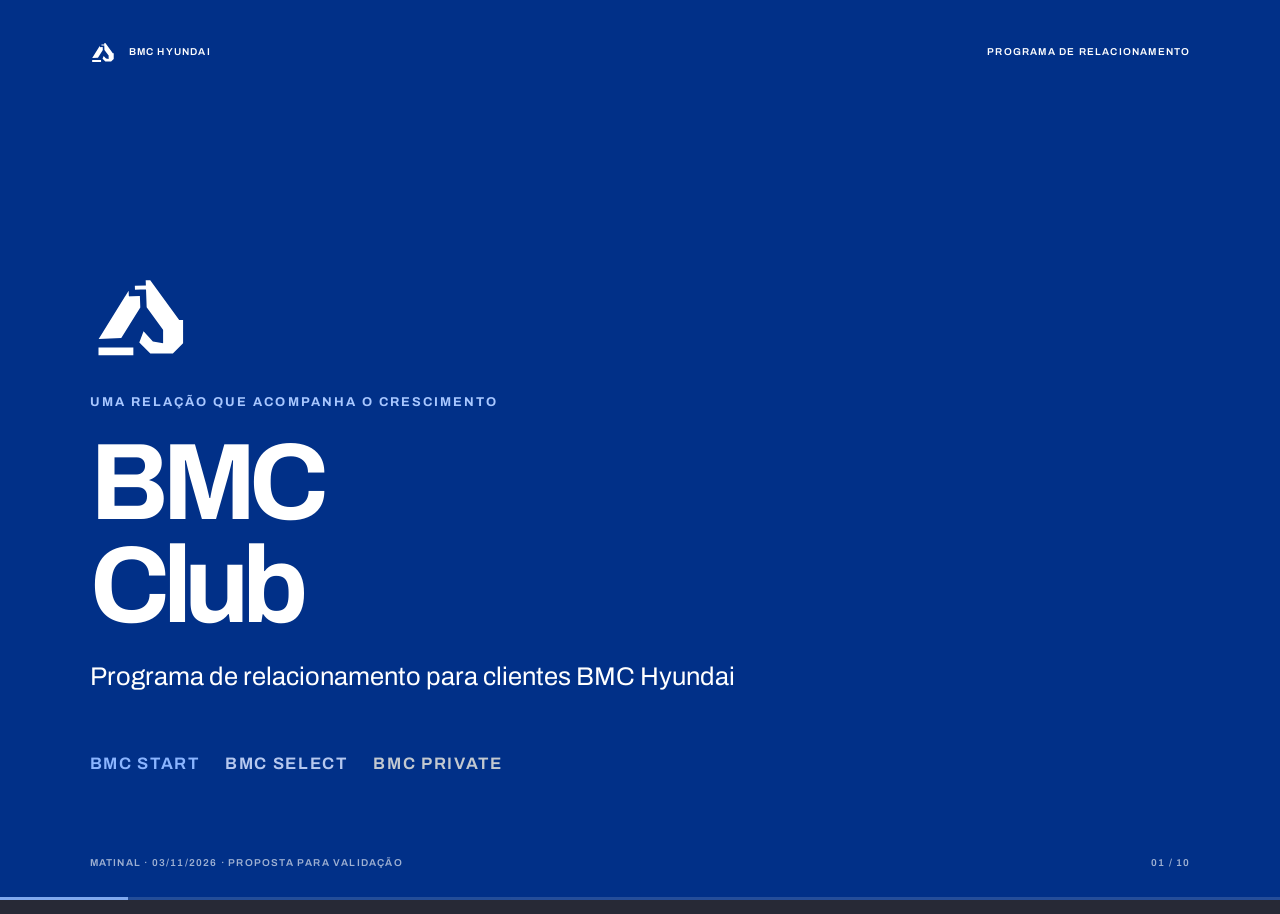
==== apresentacao/index.html @ fa53e9dd "Apresentação BMC Club para a matinal de 03/11 Co-Authored-By: Claude Opus 5.5 <noreply@anthropic.com" ====
<!doctype html>
<html lang="pt-BR">
<head>
  <meta charset="utf-8">
  <meta name="viewport" content="width=device-width, initial-scale=1">
  <title>BMC Club</title>
  <meta name="description" content="Apresentação interna do programa de relacionamento BMC Club, da BMC Hyundai.">
  <link rel="preconnect" href="https://fonts.googleapis.com">
  <link rel="preconnect" href="https://fonts.gstatic.com" crossorigin>
  <link href="https://fonts.googleapis.com/css2?family=Archivo:wdth,wght@62..125,100..900&display=swap" rel="stylesheet">
  <style>
    :root{--ink:#272936;--blue:#013088;--navy:#011645;--paper:#EDECE6;--line:#c9c8c0;--white:#fff;--steel:#B4BBC4;--graphite:#2A2E35;--muted:#666a72}
    *{box-sizing:border-box}html,body{margin:0;width:100%;height:100%;background:var(--ink);font-family:Archivo,"Helvetica Neue",Arial,sans-serif;color:var(--ink);overflow:hidden}body{font-size:clamp(14px,1.1vw,22px)}
    .deck{height:100vh;width:100vw;position:relative;background:var(--paper)}
    .slide{position:absolute;inset:0;min-height:100%;padding:clamp(40px,5vw,96px) clamp(48px,7vw,140px) clamp(54px,5vw,86px);display:flex;flex-direction:column;justify-content:center;opacity:0;transform:translateY(14px);pointer-events:none;transition:opacity .35s ease,transform .35s ease;overflow:auto;background:var(--paper)}
    .slide.active{opacity:1;transform:none;pointer-events:auto;z-index:2}.slide.dark{background:var(--blue);color:var(--white)}.slide.select{background:var(--navy);color:var(--white)}.slide.private{background:radial-gradient(circle at 75% 22%,#4b515b 0,#2a2e35 42%,#20242a 100%);color:var(--white)}
    .slide:after{content:"";position:absolute;inset:0;pointer-events:none;opacity:.18;background-image:linear-gradient(90deg,transparent 49.9%,rgba(39,41,54,.04) 50%,transparent 50.1%)}
    .topline,.footer{position:absolute;z-index:3;left:clamp(48px,7vw,140px);right:clamp(48px,7vw,140px);display:flex;justify-content:space-between;align-items:center;text-transform:uppercase;letter-spacing:.12em;font-size:clamp(10px,.7vw,14px);font-weight:600}.topline{top:clamp(22px,3vw,52px)}.footer{bottom:clamp(22px,2.5vw,40px);color:var(--muted)}.dark .footer,.select .footer,.private .footer{color:rgba(255,255,255,.62)}
    .brand{display:flex;align-items:center;gap:13px}.brand img{width:26px;height:26px;object-fit:contain}.eyebrow{font-size:clamp(12px,1vw,18px);text-transform:uppercase;letter-spacing:.16em;font-weight:700;color:var(--blue);margin-bottom:22px}.dark .eyebrow,.select .eyebrow,.private .eyebrow{color:#a8c7ff}.kicker{font-weight:600;color:var(--muted);letter-spacing:.03em}.dark .kicker,.select .kicker,.private .kicker{color:rgba(255,255,255,.64)}
    h1,h2,h3,p{margin:0}h1{font-size:clamp(48px,5.7vw,108px);line-height:.95;letter-spacing:-.065em;font-weight:700;max-width:1050px}h2{font-size:clamp(36px,4.3vw,82px);line-height:.98;letter-spacing:-.06em;font-weight:700;max-width:1150px}h3{font-size:clamp(22px,2vw,38px);line-height:1.04;letter-spacing:-.03em}p,li{line-height:1.28}.lead{font-size:clamp(22px,2vw,38px);line-height:1.15;max-width:900px}.small{font-size:clamp(12px,1vw,18px);color:var(--muted)}.dark .small,.select .small,.private .small{color:rgba(255,255,255,.65)}
    .rule{height:1px;background:var(--line);width:100%;margin:30px 0}.dark .rule,.select .rule,.private .rule{background:rgba(255,255,255,.25)}
    .cover{justify-content:flex-end;padding-bottom:clamp(90px,10vw,170px)}.cover .symbol{width:clamp(70px,8vw,150px);margin-bottom:32px;filter:brightness(0) invert(1)}.cover h1{font-size:clamp(64px,8.5vw,160px)}.cover .sub{font-size:clamp(22px,2vw,38px);margin-top:24px}.levels-line{margin-top:60px;display:flex;gap:clamp(18px,2vw,48px);font-weight:650;letter-spacing:.1em;font-size:clamp(14px,1.3vw,25px)}.levels-line span:nth-child(1){color:#8bb5ff}.levels-line span:nth-child(2){color:#b6c8ef}.levels-line span:nth-child(3){color:#c3c9d0}
    .note{position:absolute;right:clamp(48px,7vw,140px);top:clamp(88px,11vw,185px);font-size:clamp(11px,.8vw,15px);border-left:2px solid var(--blue);padding:10px 0 10px 16px;color:var(--muted)}
    .three{display:grid;grid-template-columns:repeat(3,1fr);gap:clamp(18px,2.5vw,52px);margin-top:48px}.card{border-top:2px solid var(--blue);padding-top:24px}.dark .card,.select .card,.private .card{border-color:rgba(255,255,255,.45)}.card .num{font-size:clamp(44px,4vw,76px);font-weight:300;letter-spacing:-.08em;color:var(--blue);margin-bottom:20px}.dark .card .num,.select .card .num,.private .card .num{color:#b2cdfc}.card p{font-size:clamp(18px,1.4vw,27px);margin-top:12px}.card strong{font-size:clamp(20px,1.7vw,32px)}
    .level-grid{display:grid;grid-template-columns:repeat(3,1fr);gap:18px;margin-top:35px;min-height:0}.level{padding:30px 28px 24px;border:1px solid var(--line);display:flex;flex-direction:column;min-height:420px}.level.start{background:#fff}.level.select-card{background:var(--navy);color:white;border-color:#38507d}.level.private-card{background:radial-gradient(circle at 80% 10%,rgba(180,187,196,.35) 0,rgba(1,48,136,.25) 35%,transparent 70%),linear-gradient(160deg,#4B515B 0%,#2A2E35 55%,#1d2026 100%);color:white;border-color:rgba(195,201,208,.45);clip-path:polygon(0 0,100% 0,100% 96%,96% 100%,0 100%)}.level .level-name{font-size:clamp(22px,2vw,37px);font-weight:800;letter-spacing:-.04em}.level .threshold{font-size:clamp(15px,1.2vw,23px);margin:12px 0 22px;color:var(--blue);font-weight:650}.select-card .threshold,.private-card .threshold{color:#bdcff2}.level ul{margin:0;padding-left:20px;display:grid;gap:11px;font-size:clamp(15px,1.1vw,22px)}.level img{width:100%;height:clamp(90px,9vw,150px);object-fit:cover;object-position:center;margin-top:auto;padding-top:18px}
    .point-grid{display:grid;grid-template-columns:repeat(4,1fr);gap:15px;margin-top:45px}.point{border:1px solid var(--line);padding:20px 18px;min-height:120px;display:flex;flex-direction:column;justify-content:space-between;background:rgba(255,255,255,.28)}.point svg{width:30px;height:30px;stroke:var(--blue);fill:none;stroke-width:1.6}.point span{font-weight:600;font-size:clamp(15px,1.25vw,24px);line-height:1.05}.tag{font-size:11px;text-transform:uppercase;letter-spacing:.12em;color:var(--muted);margin-top:7px}.footnote{margin-top:28px;max-width:950px;font-size:clamp(14px,1.15vw,22px);color:var(--muted)}
    .rail{margin-top:70px;position:relative;height:8px;background:rgba(1,48,136,.15);border-radius:10px}.rail .fill{position:absolute;left:0;top:0;height:100%;width:100%;background:linear-gradient(90deg,var(--blue),var(--navy));border-radius:10px}.marker{position:absolute;top:50%;transform:translate(-50%,-50%);width:24px;height:24px;border-radius:50%;background:var(--paper);border:6px solid var(--blue)}.marker.m0{left:0}.marker.m1{left:20%}.marker.m2{left:100%;border-color:var(--navy)}.rail-labels{display:flex;justify-content:space-between;margin-top:25px;font-size:clamp(14px,1.2vw,23px);font-weight:600}.rules{display:grid;grid-template-columns:repeat(3,1fr);gap:30px;margin-top:50px}.rules strong{display:block;font-size:clamp(27px,2.2vw,43px);letter-spacing:-.05em;margin-bottom:10px}.rules p{font-size:clamp(16px,1.3vw,24px)}
    .timeline{display:grid;grid-template-columns:repeat(3,1fr);gap:0;margin-top:60px}.step{position:relative;padding:0 28px 0 0;border-top:2px solid var(--blue);padding-top:28px}.step:not(:first-child){padding-left:28px}.step:not(:last-child):after{content:"→";position:absolute;right:-13px;top:10px;font-size:32px;color:var(--blue);background:var(--paper);padding:0 4px}.step .year{font-size:clamp(44px,4vw,78px);font-weight:300;letter-spacing:-.08em;color:var(--blue);margin-bottom:18px}.step p{font-size:clamp(17px,1.4vw,27px)}.closing{font-size:clamp(23px,2vw,38px);margin-top:55px;font-weight:600;max-width:850px}
    .gallery{display:grid;grid-template-columns:1.3fr 1fr 1fr;gap:18px;margin-top:38px;height:min(53vh,570px)}.gallery figure{margin:0;display:flex;flex-direction:column;gap:14px;min-height:0}.gallery img{width:100%;height:100%;min-height:0;object-fit:cover;filter:saturate(.88)}.gallery figure:first-child img{object-position:center}.gallery figcaption{font-size:clamp(14px,1.1vw,21px);font-weight:600}.gallery .start-caption{grid-column:1/-1;color:var(--muted);margin-top:8px}
    .ask{display:grid;grid-template-columns:1fr 390px;gap:70px;align-items:center;margin-top:40px}.ask ul{padding-left:24px;display:grid;gap:14px;font-size:clamp(18px,1.45vw,28px)}.qr-wrap{background:white;color:var(--ink);padding:24px;display:flex;flex-direction:column;align-items:center;gap:15px;text-align:center}.qr-wrap img{width:min(100%,320px);aspect-ratio:1}.qr-wrap .url{font-size:10px;line-height:1.2;word-break:break-all;color:#555}
    .next{display:grid;grid-template-columns:repeat(3,1fr);gap:20px;margin-top:55px}.milestone{border-left:2px solid var(--blue);padding-left:22px}.milestone .month{font-size:clamp(32px,3vw,58px);font-weight:300;color:var(--blue);letter-spacing:-.06em;margin-bottom:12px}.milestone p{font-size:clamp(17px,1.35vw,26px);max-width:310px}.last{margin-top:55px;display:flex;gap:16px;align-items:center;font-size:clamp(22px,2vw,38px);font-weight:700}.last img{width:38px;height:38px}
    .progress{position:fixed;left:0;right:0;bottom:0;height:3px;background:rgba(255,255,255,.14);z-index:10}.progress i{display:block;height:100%;width:10%;background:#80a9ef;transition:width .3s ease}.counter{position:fixed;right:clamp(20px,3vw,55px);bottom:clamp(20px,2.5vw,40px);z-index:11;color:rgba(255,255,255,.65);font-size:12px;letter-spacing:.12em}.hint{position:fixed;left:50%;bottom:24px;transform:translateX(-50%);z-index:10;color:rgba(255,255,255,.35);font-size:11px;letter-spacing:.08em;text-transform:uppercase}
    @media (max-width:900px){body{overflow:auto}.deck{height:auto;min-height:100vh}.slide{position:relative;inset:auto;min-height:100vh;height:auto;padding:80px 24px 80px;display:none;overflow:hidden}.slide.active{display:flex}.topline,.footer{left:24px;right:24px}.note{position:static;margin-top:30px}.three,.level-grid,.point-grid,.rules,.timeline,.next,.ask{grid-template-columns:1fr}.three{gap:28px;margin-top:32px}.card{display:grid;grid-template-columns:58px 1fr;column-gap:15px}.card .num{grid-row:span 2;margin:0}.level{min-height:0;padding:24px}.point-grid{grid-template-columns:repeat(2,1fr);margin-top:30px}.gallery{height:auto;grid-template-columns:1fr 1fr}.gallery figure:first-child{grid-column:1/-1}.gallery img{height:230px}.gallery figure:first-child img{height:300px}.ask{gap:35px}.qr-wrap{max-width:360px}.rail{margin-top:50px}.rules{gap:26px}.cover{padding-top:120px}.cover .levels-line{flex-wrap:wrap;margin-top:35px}.hint{display:none}}
    @media (max-width:520px){h1{font-size:clamp(48px,14vw,76px)}h2{font-size:clamp(36px,11vw,58px)}.lead{font-size:25px}.point-grid{grid-template-columns:1fr}.gallery{grid-template-columns:1fr}.gallery figure:first-child,.gallery .start-caption{grid-column:auto}.gallery img,.gallery figure:first-child img{height:240px}.footer{font-size:9px}.topline{font-size:9px}.ask ul{font-size:19px}.cover .sub{font-size:22px}.level-grid{gap:14px}}
    @media (prefers-reduced-motion:reduce){.slide,.progress i{transition:none}}
  .dark .brand img,.select .brand img,.private .brand img{filter:brightness(0) invert(1)}
  </style>
</head>
<body>
  <main class="deck" aria-label="Apresentação BMC Club">
    <section class="slide dark cover active" data-title="Capa">
      <div class="topline"><span class="brand"><img src="img/simbolo-leve-flat.svg" alt=""> BMC HYUNDAI</span><span>Programa de relacionamento</span></div>
      <img class="symbol" src="img/simbolo-leve-flat.svg" alt="Símbolo BMC">
      <div class="eyebrow">Uma relação que acompanha o crescimento</div><h1>BMC<br>Club</h1>
      <p class="sub">Programa de relacionamento para clientes BMC Hyundai</p>
      <div class="levels-line"><span>BMC START</span><span>BMC SELECT</span><span>BMC PRIVATE</span></div>
      <div class="footer"><span>Matinal · 03/11/2026 · proposta para validação</span><span>01 / 10</span></div>
    </section>

    <section class="slide" data-title="A ideia"><div class="topline"><span>02 — A ideia</span><span>BMC Club</span></div><div class="eyebrow">O ponto de partida</div><h2>O cliente já precisa cuidar da máquina. <span style="color:var(--blue)">Vamos fazer ele cuidar com a gente.</span></h2><div class="three"><article class="card"><div class="num">01</div><div><strong>Reconhecer</strong><p>Quem faz revisão, compra peça original e cresce a frota com a BMC.</p></div></article><article class="card"><div class="num">02</div><div><strong>Reter margem</strong><p>O ganho vem do pós-venda feito dentro de casa, não de desconto na venda da máquina.</p></div></article><article class="card"><div class="num">03</div><div><strong>Acompanhar</strong><p>Quanto mais o cliente cresce, mais a BMC entrega para ele.</p></div></article></div><div class="footer"><span>BMC HYUNDAI · programa em validação</span><span>02 / 10</span></div></section>

    <section class="slide" data-title="Como funciona"><div class="topline"><span>03 — Como funciona</span><span>Uma lógica simples</span></div><div class="eyebrow">Três regras para tornar o relacionamento visível</div><h2>O que o cliente já faz<br><span style="color:var(--blue)">passa a contar.</span></h2><div class="three"><article class="card"><div class="num">01</div><div><strong>Tudo vira pontos</strong><p>Máquina, revisão, serviço, peça original, implemento e indicação.</p></div></article><article class="card"><div class="num">02</div><div><strong>Os pontos definem o nível</strong><p>Não viram dinheiro nem prêmio. O benefício vem do nível.</p></div></article><article class="card"><div class="num">03</div><div><strong>Conta por ano</strong><p>Zera em 1º de janeiro. O total do ano define o nível do ano seguinte.</p></div></article></div><div class="footer"><span>BMC Club</span><span>03 / 10</span></div></section>

    <section class="slide" data-title="Os três níveis"><div class="topline"><span>04 — Os três níveis</span><span>Reconhecimento progressivo</span></div><div class="eyebrow">A entrega cresce com a relação</div><h2>Três níveis.<br>Um só clube.</h2><div class="level-grid"><article class="level start"><div class="level-name"><b>BMC</b> START</div><div class="threshold">Todo cliente BMC entra</div><ul><li>Entra no BMC Club na entrega da máquina.</li><li>Central de relacionamento e técnico mais próximo.</li><li>Comunicados, Minha conquista e certificado digital.</li><li>Comunidade e Academy.</li></ul><img src="img/plaqueta-start-final.jpg" alt="Plaqueta BMC START"></article><article class="level select-card"><div class="level-name"><b>BMC</b> SELECT</div><div class="threshold">A partir de 1.000 pontos/ano</div><ul><li>Desconto fixo em peças e serviços.</li><li>Prioridade no chamado (SLA).</li><li>Disponibilidade de técnico.</li><li>Possível desconto no deslocamento.</li><li>Cartão SELECT.</li></ul><img src="img/plaqueta-select-final.jpg" alt="Plaqueta BMC SELECT"></article><article class="level private-card"><div class="level-name"><b>BMC</b> PRIVATE</div><div class="threshold">Mínimo de 5.000 pontos/ano para manter</div><ul><li>Descontos maiores em peças, serviços e máquina.</li><li>Prioridade máxima e treinamentos exclusivos.</li><li>Experiências com parceiros.</li><li>Presente em casa a cada 2–3 meses.</li><li>Convite em aço.</li></ul><img src="img/plaqueta-private-final.jpg" alt="Plaqueta BMC PRIVATE"></article></div><div class="footer"><span>START · SELECT · PRIVATE</span><span>04 / 10</span></div></section>

    <section class="slide" data-title="O que gera pontos"><div class="topline"><span>05 — O que gera pontos</span><span>Etiqueta de peso: a calibrar</span></div><div class="eyebrow">A régua começa no comportamento</div><h2>Todo movimento de cuidado<br>faz o cliente subir de nível.</h2><div class="point-grid"><div class="point"><svg viewBox="0 0 32 32"><path d="M4 23h24M7 23V9h18v14M11 9V6h10v3M12 15h8"/></svg><span>Compra de máquina</span><em class="tag">a calibrar</em></div><div class="point"><svg viewBox="0 0 32 32"><circle cx="16" cy="16" r="10"/><path d="m16 10 4 6-4 6-4-6 4-6Z"/></svg><span>Revisão no prazo</span><em class="tag">a calibrar</em></div><div class="point"><svg viewBox="0 0 32 32"><path d="M6 20h20M9 20l2-8h10l2 8M13 12V8h6v4M4 24h24"/></svg><span>Serviço e reparo</span><em class="tag">a calibrar</em></div><div class="point"><svg viewBox="0 0 32 32"><path d="m5 17 6 6 16-16M5 9h8M5 13h5"/></svg><span>Peça original</span><em class="tag">a calibrar</em></div><div class="point"><svg viewBox="0 0 32 32"><path d="M5 21h22M8 21V11h16v10M12 11V7h8v4M11 16h10"/></svg><span>Implementos e acessórios</span><em class="tag">a calibrar</em></div><div class="point"><svg viewBox="0 0 32 32"><path d="M7 16a9 9 0 1 0 3-6M7 7v6h6"/></svg><span>Indicação que vira compra</span><em class="tag">a calibrar</em></div><div class="point"><svg viewBox="0 0 32 32"><path d="M7 25V7h18v18H7Zm5-13 3 3 5-6M12 21h8"/></svg><span>Treinamento concluído</span><em class="tag">a calibrar</em></div></div><p class="footnote">Os números parecem baixos de propósito (1.000 e 5.000). O que vamos calibrar é quanto cada real em cada linha vale em pontos.</p><div class="footer"><span>BMC Club</span><span>05 / 10</span></div></section>

    <section class="slide" data-title="Subir, manter, cair"><div class="topline"><span>06 — Subir, manter, cair</span><span>A leitura precisa ser contínua</span></div><div class="eyebrow">A régua do relacionamento</div><h2>O cliente sabe onde está<br>e qual é o próximo marco.</h2><div class="rail"><div class="fill"></div><i class="marker m0"></i><i class="marker m1"></i><i class="marker m2"></i></div><div class="rail-labels"><span>0 · START</span><span>1.000 · SELECT</span><span>5.000+ · PRIVATE</span></div><div class="rules"><article><strong>Sobe</strong><p>Bateu a meta do ano → sobe no ano seguinte.</p></article><article><strong>Mantém</strong><p>PRIVATE se mantém com 5.000 pontos no ano.</p></article><article><strong>Desce</strong><p>Ficou abaixo do mínimo → volta um nível.</p></article></div><p class="closing">“Faltam X pontos para manter seu nível.”<br><span class="small">A progressão precisa ser visível o tempo todo.</span></p><div class="footer"><span>BMC Club</span><span>06 / 10</span></div></section>

    <section class="slide" data-title="A jornada de um cliente"><div class="topline"><span>07 — A jornada de um cliente</span><span>Exemplo de progressão</span></div><div class="eyebrow">O comportamento já existe</div><h2>Um cliente. Três anos.<br><span style="color:var(--blue)">Mais valor em cada passo.</span></h2><div class="timeline"><article class="step"><div class="year">Ano 1</div><p>Compra a 1ª máquina, entra no <b>START</b> e faz todas as revisões na BMC.</p></article><article class="step"><div class="year">Ano 2</div><p>Chega ao <b>SELECT</b>: prioridade no chamado e desconto em peças e serviços.</p></article><article class="step"><div class="year">Ano 3</div><p>Compra a 2ª e a 3ª máquina, consome pós-venda da frota e entra no <b>PRIVATE</b>.</p></article></div><p class="closing">O cliente faz o que já precisa fazer.<br>A BMC retém margem e relacionamento.</p><div class="footer"><span>BMC Club</span><span>07 / 10</span></div></section>

    <section class="slide" data-title="O que o cliente recebe"><div class="topline"><span>08 — O que o cliente recebe</span><span>Experiência que materializa a relação</span></div><div class="eyebrow">Do digital ao tangível</div><h2>O nível aparece<br>na vida do cliente.</h2><div class="gallery"><figure><img src="img/unboxing-A.jpg" alt="Convite PRIVATE em aço escovado"><figcaption>Convite PRIVATE em aço escovado</figcaption></figure><figure><img src="img/unboxing-B.jpg" alt="Cartão SELECT"><figcaption>Cartão SELECT</figcaption></figure><figure><img src="img/unboxing-C.jpg" alt="Encomenda na porta do cliente"><figcaption>Na porta do cliente</figcaption></figure><p class="start-caption">No START, tudo começa 100% digital: central, comunicados, certificado e comunidade.</p></div><div class="footer"><span>BMC Club</span><span>08 / 10</span></div></section>

    <section class="slide dark" data-title="Ajudem a calibrar"><div class="topline"><span>09 — O que precisamos de vocês</span><span>Próxima decisão</span></div><div class="eyebrow">Ajudem a calibrar</div><h2>A melhor versão nasce<br>com o time que entrega.</h2><div class="ask"><ul><li>Peso de cada linha em pontos</li><li>Descontos possíveis por nível</li><li>Prioridade de atendimento (SLA, km do técnico)</li><li>Orçamento de experiências do PRIVATE</li><li>Clientes PRIVATE da largada</li></ul><div class="qr-wrap"><img src="img/qr-formulario.svg" alt="QR code do formulário de feedback"><strong>10 minutos · responda até sexta</strong><span class="url">docs.google.com/forms/d/e/1FAIpQLSdNteF_ETzVxc-VlijFN13fArWXJfVydnlKXo2dL-emB2p8Sw/viewform</span></div></div><div class="footer"><span>BMC HYUNDAI · formulário de validação</span><span>09 / 10</span></div></section>

    <section class="slide" data-title="Próximos passos"><div class="topline"><span>10 — Próximos passos</span><span>Da proposta à largada</span></div><div class="eyebrow">Uma agenda curta para colocar de pé</div><h2>Três marcos para<br>começar em janeiro.</h2><div class="next"><article class="milestone"><div class="month">Novembro</div><p>Feedback do time e calibragem das regras.</p></article><article class="milestone"><div class="month">Dezembro</div><p>Lista dos clientes PRIVATE da largada e convites.</p></article><article class="milestone"><div class="month">Janeiro</div><p>Lançamento; a contagem de pontos do ano começa.</p></article></div><div class="last"><img src="img/simbolo-leve-flat.svg" alt=""> BMC Club</div><div class="footer"><span>Proposta para validação</span><span>10 / 10</span></div></section>
  </main>
  <div class="progress"><i></i></div><div class="counter" aria-live="polite" style="display:none">1 / 10</div>
  <script>
    (()=>{const slides=[...document.querySelectorAll('.slide')],bar=document.querySelector('.progress i'),counter=document.querySelector('.counter');let current=0;let startX=0;
      const go=(n,update=true)=>{current=(n+slides.length)%slides.length;slides.forEach((s,i)=>s.classList.toggle('active',i===current));bar.style.width=((current+1)/slides.length*100)+'%';counter.textContent=`${current+1} / ${slides.length}`;if(update)history.replaceState(null,'',`#${current+1}`)};
      const fromHash=()=>{const n=parseInt(location.hash.slice(1),10);return n>=1&&n<=slides.length?n-1:0};go(fromHash(),false);
      const next=()=>go(current+1),prev=()=>go(current-1);document.addEventListener('keydown',e=>{if(['ArrowRight',' ','PageDown'].includes(e.key)){e.preventDefault();next()}else if(['ArrowLeft','PageUp'].includes(e.key)){e.preventDefault();prev()}else if(e.key.toLowerCase()==='f'){document.fullscreenElement?document.exitFullscreen():document.documentElement.requestFullscreen?.()}});
      document.addEventListener('click',e=>{if(e.target.closest('a,button'))return;e.clientX>innerWidth/2?next():prev()});document.addEventListener('touchstart',e=>{startX=e.changedTouches[0].clientX},{passive:true});document.addEventListener('touchend',e=>{const dx=e.changedTouches[0].clientX-startX;if(Math.abs(dx)>45)(dx<0?next:prev)()},{passive:true});window.addEventListener('hashchange',()=>go(fromHash(),false));
    })();
  </script>
</body>
</html>
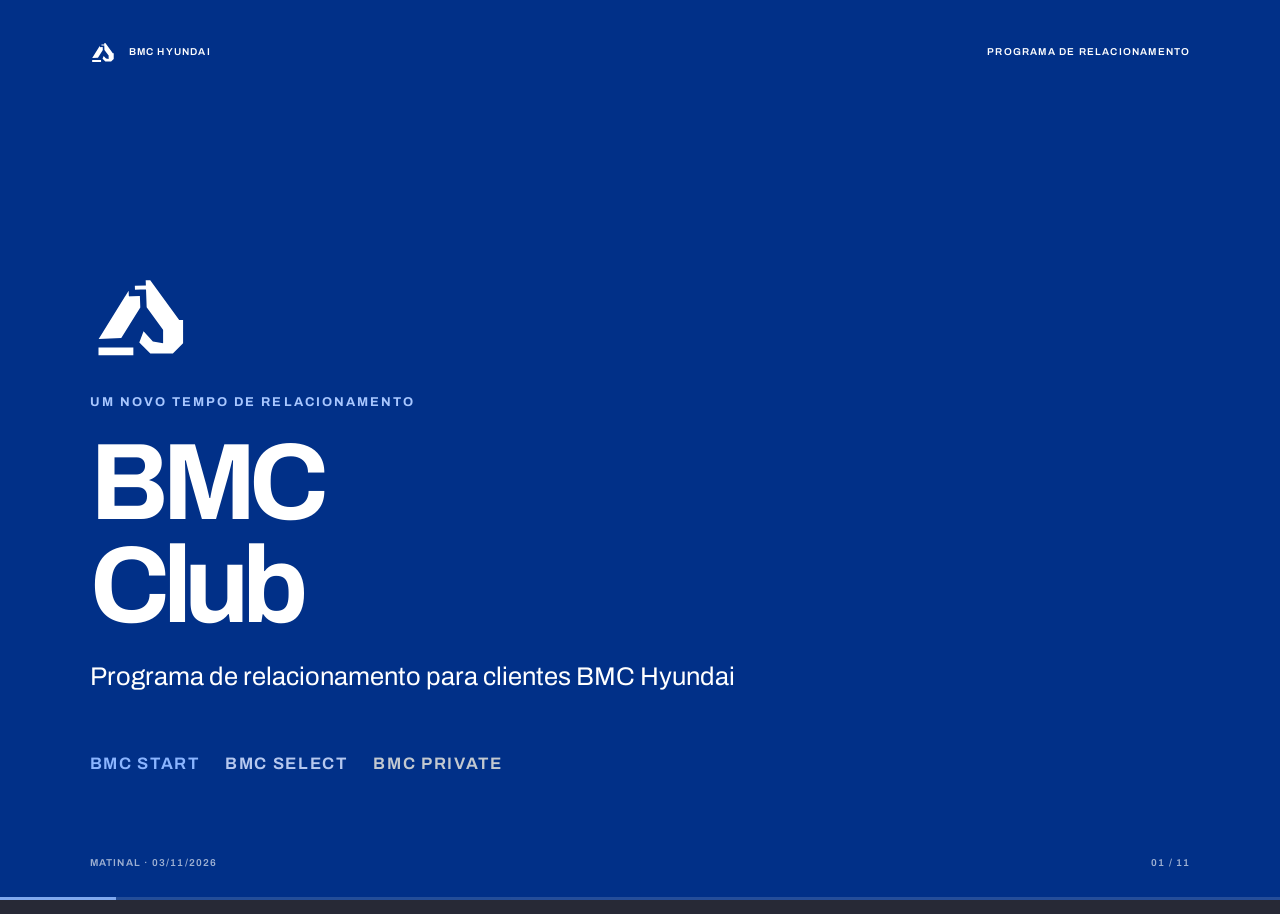
==== commit 02f61db9: "Apresentação BMC Club V2: motivação, níveis e transição para a plataforma Co-Authored-By: Claude Opu" ====
--- a/apresentacao/index.html
+++ b/apresentacao/index.html
@@ -30,10 +30,21 @@
     .ask{display:grid;grid-template-columns:1fr 390px;gap:70px;align-items:center;margin-top:40px}.ask ul{padding-left:24px;display:grid;gap:14px;font-size:clamp(18px,1.45vw,28px)}.qr-wrap{background:white;color:var(--ink);padding:24px;display:flex;flex-direction:column;align-items:center;gap:15px;text-align:center}.qr-wrap img{width:min(100%,320px);aspect-ratio:1}.qr-wrap .url{font-size:10px;line-height:1.2;word-break:break-all;color:#555}
     .next{display:grid;grid-template-columns:repeat(3,1fr);gap:20px;margin-top:55px}.milestone{border-left:2px solid var(--blue);padding-left:22px}.milestone .month{font-size:clamp(32px,3vw,58px);font-weight:300;color:var(--blue);letter-spacing:-.06em;margin-bottom:12px}.milestone p{font-size:clamp(17px,1.35vw,26px);max-width:310px}.last{margin-top:55px;display:flex;gap:16px;align-items:center;font-size:clamp(22px,2vw,38px);font-weight:700}.last img{width:38px;height:38px}
     .progress{position:fixed;left:0;right:0;bottom:0;height:3px;background:rgba(255,255,255,.14);z-index:10}.progress i{display:block;height:100%;width:10%;background:#80a9ef;transition:width .3s ease}.counter{position:fixed;right:clamp(20px,3vw,55px);bottom:clamp(20px,2.5vw,40px);z-index:11;color:rgba(255,255,255,.65);font-size:12px;letter-spacing:.12em}.hint{position:fixed;left:50%;bottom:24px;transform:translateX(-50%);z-index:10;color:rgba(255,255,255,.35);font-size:11px;letter-spacing:.08em;text-transform:uppercase}
-    @media (max-width:900px){body{overflow:auto}.deck{height:auto;min-height:100vh}.slide{position:relative;inset:auto;min-height:100vh;height:auto;padding:80px 24px 80px;display:none;overflow:hidden}.slide.active{display:flex}.topline,.footer{left:24px;right:24px}.note{position:static;margin-top:30px}.three,.level-grid,.point-grid,.rules,.timeline,.next,.ask{grid-template-columns:1fr}.three{gap:28px;margin-top:32px}.card{display:grid;grid-template-columns:58px 1fr;column-gap:15px}.card .num{grid-row:span 2;margin:0}.level{min-height:0;padding:24px}.point-grid{grid-template-columns:repeat(2,1fr);margin-top:30px}.gallery{height:auto;grid-template-columns:1fr 1fr}.gallery figure:first-child{grid-column:1/-1}.gallery img{height:230px}.gallery figure:first-child img{height:300px}.ask{gap:35px}.qr-wrap{max-width:360px}.rail{margin-top:50px}.rules{gap:26px}.cover{padding-top:120px}.cover .levels-line{flex-wrap:wrap;margin-top:35px}.hint{display:none}}
+    .impact{justify-content:center}.impact h2{font-size:clamp(52px,7vw,132px);max-width:1250px}.impact .lead{margin-top:34px;color:rgba(255,255,255,.78)}
+    .goal-grid{display:grid;grid-template-columns:repeat(4,1fr);gap:clamp(18px,2vw,40px);margin-top:50px}.goal{border-top:2px solid var(--blue);padding-top:18px}.goal .num{font-size:clamp(38px,3vw,62px);font-weight:300;color:var(--blue);letter-spacing:-.08em;margin-bottom:24px}.goal strong{display:block;font-size:clamp(20px,1.6vw,30px);margin-bottom:10px}.goal p{font-size:clamp(15px,1.15vw,22px);color:var(--muted)}
+    .principle{align-items:center;text-align:center}.principle h2{max-width:1150px;font-size:clamp(48px,6.5vw,120px)}.principle .small{margin-top:34px;max-width:700px}
+    .path-grid{display:grid;grid-template-columns:repeat(3,1fr);gap:18px;margin-top:42px}.path-card{padding:28px 30px 26px;border:1px solid var(--line);min-height:245px;display:flex;flex-direction:column}.path-card.start{background:#fff}.path-card.select{background:var(--navy);border-color:#38507d}.path-card.private{background:radial-gradient(circle at 80% 10%,rgba(180,187,196,.35),transparent 60%),linear-gradient(160deg,#4B515B,#2A2E35 55%,#1d2026);border-color:rgba(195,201,208,.45)}.path-card .level-name{font-size:clamp(22px,2vw,37px);font-weight:800;letter-spacing:-.04em}.path-card .concept{font-size:clamp(27px,2.5vw,48px);letter-spacing:-.05em;margin:20px 0 14px}.path-card p{font-size:clamp(15px,1.15vw,22px);color:var(--muted);margin-top:auto}.path-card.select p,.path-card.private p{color:rgba(255,255,255,.72)}.path-note{margin-top:28px;font-size:clamp(15px,1.15vw,22px);color:var(--muted)}
+    .split{display:grid;grid-template-columns:1fr 1fr;gap:clamp(40px,7vw,120px);align-items:center;margin-top:42px}.split h3{margin-bottom:22px}.split ul{margin:0;padding-left:22px;display:grid;gap:9px;font-size:clamp(16px,1.2vw,23px)}.promise{font-size:clamp(32px,3.7vw,70px);line-height:1;letter-spacing:-.06em;font-weight:700;max-width:600px}.split-media{width:min(100%,430px);height:clamp(130px,18vh,210px);object-fit:cover;margin-top:28px}.dark.split-slide{background:var(--blue);color:var(--white)}.select.split-slide{background:var(--navy);color:var(--white)}.private.split-slide{background:radial-gradient(circle at 75% 22%,#4b515b 0,#2a2e35 42%,#20242a 100%);color:var(--white)}.private .split-panel{background:rgba(255,255,255,.08);border:1px solid rgba(255,255,255,.18);box-shadow:0 18px 45px rgba(0,0,0,.18);backdrop-filter:blur(12px);padding:28px}.private .split-panel h3{color:#fff}.dark.split-slide .split-panel ul,.select.split-slide .split-panel ul,.private.split-slide .split-panel ul{color:rgba(255,255,255,.86)}
+    .tangible h2{max-width:1000px}.tangible .gallery{height:min(48vh,460px)}.transition{justify-content:center}.transition .symbol{width:clamp(70px,8vw,150px);filter:brightness(0) invert(1);margin-bottom:30px}.transition h1{font-size:clamp(58px,7.5vw,145px)}.transition .sub{font-size:clamp(22px,2vw,38px);margin-top:25px;max-width:900px}.transition .small{margin-top:55px;max-width:750px}
+    @media (max-width:900px){body{overflow:auto}.deck{height:auto;min-height:100vh}.slide{position:relative;inset:auto;min-height:100vh;height:auto;padding:80px 24px 80px;display:none;overflow:hidden}.slide.active{display:flex}.topline,.footer{left:24px;right:24px}.note{position:static;margin-top:30px}.three,.level-grid,.point-grid,.rules,.timeline,.next,.ask,.goal-grid,.path-grid,.split{grid-template-columns:1fr}.three{gap:28px;margin-top:32px}.card{display:grid;grid-template-columns:58px 1fr;column-gap:15px}.card .num{grid-row:span 2;margin:0}.level{min-height:0;padding:24px}.point-grid{grid-template-columns:repeat(2,1fr);margin-top:30px}.gallery{height:auto;grid-template-columns:1fr 1fr}.gallery figure:first-child{grid-column:1/-1}.gallery img{height:230px}.gallery figure:first-child img{height:300px}.ask{gap:35px}.qr-wrap{max-width:360px}.rail{margin-top:50px}.rules{gap:26px}.goal-grid,.path-grid{gap:28px;margin-top:32px}.split{gap:36px;margin-top:32px}.split-media{height:230px}.cover{padding-top:120px}.cover .levels-line{flex-wrap:wrap;margin-top:35px}.hint{display:none}}
     @media (max-width:520px){h1{font-size:clamp(48px,14vw,76px)}h2{font-size:clamp(36px,11vw,58px)}.lead{font-size:25px}.point-grid{grid-template-columns:1fr}.gallery{grid-template-columns:1fr}.gallery figure:first-child,.gallery .start-caption{grid-column:auto}.gallery img,.gallery figure:first-child img{height:240px}.footer{font-size:9px}.topline{font-size:9px}.ask ul{font-size:19px}.cover .sub{font-size:22px}.level-grid{gap:14px}}
     @media (prefers-reduced-motion:reduce){.slide,.progress i{transition:none}}
   .dark .brand img,.select .brand img,.private .brand img{filter:brightness(0) invert(1)}
+  .path-card.start{background:#fff;color:var(--ink)}
+.path-card.select{background:var(--navy);border-color:#38507d}.path-card.select,.path-card.select *{color:#fff}.path-card.select .concept{color:#bdcff2}
+.path-card.private{background:radial-gradient(circle at 80% 10%,rgba(180,187,196,.35) 0,rgba(1,48,136,.25) 35%,transparent 70%),linear-gradient(160deg,#4B515B 0%,#2A2E35 55%,#1d2026 100%);border-color:rgba(195,201,208,.45)}.path-card.private,.path-card.private *{color:#fff}.path-card.private .concept{color:#C3C9D0}
+.path-card .concept{font-size:clamp(26px,2.4vw,46px);font-weight:300;letter-spacing:-.04em;margin:14px 0 16px;color:var(--blue)}.path-card p{font-size:clamp(16px,1.2vw,23px);line-height:1.3}
+.path-entry{margin-top:30px;display:flex;gap:28px;align-items:baseline;border-top:2px solid var(--blue);padding-top:20px}.path-entry strong{font-size:clamp(20px,1.7vw,32px);letter-spacing:-.02em;color:var(--ink);flex:0 0 auto}.path-entry span{font-size:clamp(16px,1.2vw,23px);color:var(--muted);line-height:1.3}
   </style>
 </head>
 <body>
@@ -41,31 +52,33 @@
     <section class="slide dark cover active" data-title="Capa">
       <div class="topline"><span class="brand"><img src="img/simbolo-leve-flat.svg" alt=""> BMC HYUNDAI</span><span>Programa de relacionamento</span></div>
       <img class="symbol" src="img/simbolo-leve-flat.svg" alt="Símbolo BMC">
-      <div class="eyebrow">Uma relação que acompanha o crescimento</div><h1>BMC<br>Club</h1>
+      <div class="eyebrow">Um novo tempo de relacionamento</div><h1>BMC<br>Club</h1>
       <p class="sub">Programa de relacionamento para clientes BMC Hyundai</p>
       <div class="levels-line"><span>BMC START</span><span>BMC SELECT</span><span>BMC PRIVATE</span></div>
-      <div class="footer"><span>Matinal · 03/11/2026 · proposta para validação</span><span>01 / 10</span></div>
+      <div class="footer"><span>Matinal · 03/11/2026</span><span>01 / 11</span></div>
     </section>
 
-    <section class="slide" data-title="A ideia"><div class="topline"><span>02 — A ideia</span><span>BMC Club</span></div><div class="eyebrow">O ponto de partida</div><h2>O cliente já precisa cuidar da máquina. <span style="color:var(--blue)">Vamos fazer ele cuidar com a gente.</span></h2><div class="three"><article class="card"><div class="num">01</div><div><strong>Reconhecer</strong><p>Quem faz revisão, compra peça original e cresce a frota com a BMC.</p></div></article><article class="card"><div class="num">02</div><div><strong>Reter margem</strong><p>O ganho vem do pós-venda feito dentro de casa, não de desconto na venda da máquina.</p></div></article><article class="card"><div class="num">03</div><div><strong>Acompanhar</strong><p>Quanto mais o cliente cresce, mais a BMC entrega para ele.</p></div></article></div><div class="footer"><span>BMC HYUNDAI · programa em validação</span><span>02 / 10</span></div></section>
+    <section class="slide" data-title="A motivação"><div class="topline"><span>02 — A motivação</span><span>BMC Club</span></div><div class="eyebrow">A motivação</div><h2>Hoje, a nossa relação com o cliente acontece em dois momentos: na venda e no problema.</h2><div class="three"><article class="card"><div class="num">01</div><div><p>Depois da entrega da chave, o cliente some até a próxima compra.</p></div></article><article class="card"><div class="num">02</div><div><p>O pós-venda vai para fora: oficina de terceiro, peça paralela.</p></div></article><article class="card"><div class="num">03</div><div><p>Quem cresce com a BMC não sente diferença em ser cliente da BMC.</p></div></article></div><div class="footer"><span>BMC Club</span><span>02 / 11</span></div></section>
 
-    <section class="slide" data-title="Como funciona"><div class="topline"><span>03 — Como funciona</span><span>Uma lógica simples</span></div><div class="eyebrow">Três regras para tornar o relacionamento visível</div><h2>O que o cliente já faz<br><span style="color:var(--blue)">passa a contar.</span></h2><div class="three"><article class="card"><div class="num">01</div><div><strong>Tudo vira pontos</strong><p>Máquina, revisão, serviço, peça original, implemento e indicação.</p></div></article><article class="card"><div class="num">02</div><div><strong>Os pontos definem o nível</strong><p>Não viram dinheiro nem prêmio. O benefício vem do nível.</p></div></article><article class="card"><div class="num">03</div><div><strong>Conta por ano</strong><p>Zera em 1º de janeiro. O total do ano define o nível do ano seguinte.</p></div></article></div><div class="footer"><span>BMC Club</span><span>03 / 10</span></div></section>
+    <section class="slide dark impact" data-title="O que muda"><div class="topline"><span>03 — O que muda</span><span>BMC Club</span></div><h2>Vamos estar presentes durante toda a vida da máquina.</h2><p class="lead">Da entrega da chave à próxima máquina, o cliente sente que tem a BMC ao lado dele.</p><div class="footer"><span>BMC Club</span><span>03 / 11</span></div></section>
 
-    <section class="slide" data-title="Os três níveis"><div class="topline"><span>04 — Os três níveis</span><span>Reconhecimento progressivo</span></div><div class="eyebrow">A entrega cresce com a relação</div><h2>Três níveis.<br>Um só clube.</h2><div class="level-grid"><article class="level start"><div class="level-name"><b>BMC</b> START</div><div class="threshold">Todo cliente BMC entra</div><ul><li>Entra no BMC Club na entrega da máquina.</li><li>Central de relacionamento e técnico mais próximo.</li><li>Comunicados, Minha conquista e certificado digital.</li><li>Comunidade e Academy.</li></ul><img src="img/plaqueta-start-final.jpg" alt="Plaqueta BMC START"></article><article class="level select-card"><div class="level-name"><b>BMC</b> SELECT</div><div class="threshold">A partir de 1.000 pontos/ano</div><ul><li>Desconto fixo em peças e serviços.</li><li>Prioridade no chamado (SLA).</li><li>Disponibilidade de técnico.</li><li>Possível desconto no deslocamento.</li><li>Cartão SELECT.</li></ul><img src="img/plaqueta-select-final.jpg" alt="Plaqueta BMC SELECT"></article><article class="level private-card"><div class="level-name"><b>BMC</b> PRIVATE</div><div class="threshold">Mínimo de 5.000 pontos/ano para manter</div><ul><li>Descontos maiores em peças, serviços e máquina.</li><li>Prioridade máxima e treinamentos exclusivos.</li><li>Experiências com parceiros.</li><li>Presente em casa a cada 2–3 meses.</li><li>Convite em aço.</li></ul><img src="img/plaqueta-private-final.jpg" alt="Plaqueta BMC PRIVATE"></article></div><div class="footer"><span>START · SELECT · PRIVATE</span><span>04 / 10</span></div></section>
+    <section class="slide" data-title="Nossos objetivos"><div class="topline"><span>04 — Nossos objetivos</span><span>BMC Club</span></div><div class="eyebrow">Nossos objetivos</div><h2>O que queremos construir com o cliente.</h2><div class="goal-grid"><article class="goal"><div class="num">01</div><strong>Reconhecer</strong><p>Quem cuida da máquina e cresce a frota com a BMC.</p></article><article class="goal"><div class="num">02</div><strong>Aproximar</strong><p>Relação contínua, não só comercial.</p></article><article class="goal"><div class="num">03</div><strong>Trazer para casa</strong><p>Revisão, serviço e peça original feitos na BMC.</p></article><article class="goal"><div class="num">04</div><strong>Crescer juntos</strong><p>Quanto mais o cliente cresce, mais a BMC entrega.</p></article></div><div class="footer"><span>BMC Club</span><span>04 / 11</span></div></section>
 
-    <section class="slide" data-title="O que gera pontos"><div class="topline"><span>05 — O que gera pontos</span><span>Etiqueta de peso: a calibrar</span></div><div class="eyebrow">A régua começa no comportamento</div><h2>Todo movimento de cuidado<br>faz o cliente subir de nível.</h2><div class="point-grid"><div class="point"><svg viewBox="0 0 32 32"><path d="M4 23h24M7 23V9h18v14M11 9V6h10v3M12 15h8"/></svg><span>Compra de máquina</span><em class="tag">a calibrar</em></div><div class="point"><svg viewBox="0 0 32 32"><circle cx="16" cy="16" r="10"/><path d="m16 10 4 6-4 6-4-6 4-6Z"/></svg><span>Revisão no prazo</span><em class="tag">a calibrar</em></div><div class="point"><svg viewBox="0 0 32 32"><path d="M6 20h20M9 20l2-8h10l2 8M13 12V8h6v4M4 24h24"/></svg><span>Serviço e reparo</span><em class="tag">a calibrar</em></div><div class="point"><svg viewBox="0 0 32 32"><path d="m5 17 6 6 16-16M5 9h8M5 13h5"/></svg><span>Peça original</span><em class="tag">a calibrar</em></div><div class="point"><svg viewBox="0 0 32 32"><path d="M5 21h22M8 21V11h16v10M12 11V7h8v4M11 16h10"/></svg><span>Implementos e acessórios</span><em class="tag">a calibrar</em></div><div class="point"><svg viewBox="0 0 32 32"><path d="M7 16a9 9 0 1 0 3-6M7 7v6h6"/></svg><span>Indicação que vira compra</span><em class="tag">a calibrar</em></div><div class="point"><svg viewBox="0 0 32 32"><path d="M7 25V7h18v18H7Zm5-13 3 3 5-6M12 21h8"/></svg><span>Treinamento concluído</span><em class="tag">a calibrar</em></div></div><p class="footnote">Os números parecem baixos de propósito (1.000 e 5.000). O que vamos calibrar é quanto cada real em cada linha vale em pontos.</p><div class="footer"><span>BMC Club</span><span>05 / 10</span></div></section>
+    <section class="slide principle" data-title="O princípio"><div class="topline"><span>05 — O princípio</span><span>BMC Club</span></div><h2>O cliente já precisa cuidar da máquina. A gente transforma isso em relacionamento.</h2><p class="small">O benefício vem do relacionamento, não de desconto na venda da máquina.</p><div class="footer"><span>BMC Club</span><span>05 / 11</span></div></section>
 
-    <section class="slide" data-title="Subir, manter, cair"><div class="topline"><span>06 — Subir, manter, cair</span><span>A leitura precisa ser contínua</span></div><div class="eyebrow">A régua do relacionamento</div><h2>O cliente sabe onde está<br>e qual é o próximo marco.</h2><div class="rail"><div class="fill"></div><i class="marker m0"></i><i class="marker m1"></i><i class="marker m2"></i></div><div class="rail-labels"><span>0 · START</span><span>1.000 · SELECT</span><span>5.000+ · PRIVATE</span></div><div class="rules"><article><strong>Sobe</strong><p>Bateu a meta do ano → sobe no ano seguinte.</p></article><article><strong>Mantém</strong><p>PRIVATE se mantém com 5.000 pontos no ano.</p></article><article><strong>Desce</strong><p>Ficou abaixo do mínimo → volta um nível.</p></article></div><p class="closing">“Faltam X pontos para manter seu nível.”<br><span class="small">A progressão precisa ser visível o tempo todo.</span></p><div class="footer"><span>BMC Club</span><span>06 / 10</span></div></section>
+    <section class="slide" data-title="Três níveis, um caminho"><div class="topline"><span>06 — Três níveis, um caminho</span><span>Reconhecimento progressivo</span></div><div class="eyebrow">Três níveis, um caminho</div><h2>O relacionamento cresce com o cliente.</h2><div class="path-grid"><article class="path-card start"><div class="level-name"><b>BMC</b> START</div><div class="concept">Começo</div><p>Todo cliente BMC. A relação começa na entrega da máquina.</p></article><article class="path-card select"><div class="level-name"><b>BMC</b> SELECT</div><div class="concept">Reconhecimento</div><p>Cliente recorrente, que cuida da máquina com a BMC.</p></article><article class="path-card private"><div class="level-name"><b>BMC</b> PRIVATE</div><div class="concept">Parceria</div><p>Os maiores parceiros, com frota e relação de longo prazo.</p></article></div><div class="path-entry"><strong>A partir de agora, todo cliente BMC é START.</strong><span>Ao atingir a pontuação, ou de acordo com a quantidade de máquinas, o cliente já começa nos níveis maiores. Os detalhes, a gente mostra na plataforma.</span></div><div class="footer"><span>START · SELECT · PRIVATE</span><span>06 / 11</span></div></section>
 
-    <section class="slide" data-title="A jornada de um cliente"><div class="topline"><span>07 — A jornada de um cliente</span><span>Exemplo de progressão</span></div><div class="eyebrow">O comportamento já existe</div><h2>Um cliente. Três anos.<br><span style="color:var(--blue)">Mais valor em cada passo.</span></h2><div class="timeline"><article class="step"><div class="year">Ano 1</div><p>Compra a 1ª máquina, entra no <b>START</b> e faz todas as revisões na BMC.</p></article><article class="step"><div class="year">Ano 2</div><p>Chega ao <b>SELECT</b>: prioridade no chamado e desconto em peças e serviços.</p></article><article class="step"><div class="year">Ano 3</div><p>Compra a 2ª e a 3ª máquina, consome pós-venda da frota e entra no <b>PRIVATE</b>.</p></article></div><p class="closing">O cliente faz o que já precisa fazer.<br>A BMC retém margem e relacionamento.</p><div class="footer"><span>BMC Club</span><span>07 / 10</span></div></section>
+    <section class="slide split-slide" data-title="BMC START"><div class="topline"><span>07 — BMC START</span><span>Todo cliente BMC</span></div><div class="eyebrow">BMC START</div><div class="split"><div><h3>O que entrega</h3><ul><li>Central de relacionamento.</li><li>Contato do técnico mais próximo.</li><li>Certificado digital da compra: “Minha conquista”.</li><li>Comunicados e conteúdos.</li><li>Comunidade de clientes e Academy (cursos BMC).</li></ul></div><div class="split-panel"><h3>O que queremos proporcionar</h3><p class="promise">Sentir que pertence à BMC desde o primeiro dia.</p><img class="split-media" src="img/plaqueta-start-final.jpg" alt="Plaqueta BMC START"></div></div><div class="footer"><span>BMC START · começo</span><span>07 / 11</span></div></section>
 
-    <section class="slide" data-title="O que o cliente recebe"><div class="topline"><span>08 — O que o cliente recebe</span><span>Experiência que materializa a relação</span></div><div class="eyebrow">Do digital ao tangível</div><h2>O nível aparece<br>na vida do cliente.</h2><div class="gallery"><figure><img src="img/unboxing-A.jpg" alt="Convite PRIVATE em aço escovado"><figcaption>Convite PRIVATE em aço escovado</figcaption></figure><figure><img src="img/unboxing-B.jpg" alt="Cartão SELECT"><figcaption>Cartão SELECT</figcaption></figure><figure><img src="img/unboxing-C.jpg" alt="Encomenda na porta do cliente"><figcaption>Na porta do cliente</figcaption></figure><p class="start-caption">No START, tudo começa 100% digital: central, comunicados, certificado e comunidade.</p></div><div class="footer"><span>BMC Club</span><span>08 / 10</span></div></section>
+    <section class="slide select split-slide" data-title="BMC SELECT"><div class="topline"><span>08 — BMC SELECT</span><span>Cliente recorrente</span></div><div class="eyebrow">BMC SELECT</div><div class="split"><div><h3>O que entrega</h3><ul><li>Desconto fixo em peças e serviços.</li><li>Prioridade no atendimento do chamado.</li><li>Disponibilidade de técnico.</li><li>Condição especial no deslocamento do técnico.</li><li>Cartão BMC SELECT.</li></ul></div><div class="split-panel"><h3>O que queremos proporcionar</h3><p class="promise">Ser prioridade. Saber que a máquina dele não fica parada esperando.</p><img class="split-media" src="img/unboxing-B.jpg" alt="Cartão BMC SELECT"></div></div><div class="footer"><span>BMC SELECT · reconhecimento</span><span>08 / 11</span></div></section>
 
-    <section class="slide dark" data-title="Ajudem a calibrar"><div class="topline"><span>09 — O que precisamos de vocês</span><span>Próxima decisão</span></div><div class="eyebrow">Ajudem a calibrar</div><h2>A melhor versão nasce<br>com o time que entrega.</h2><div class="ask"><ul><li>Peso de cada linha em pontos</li><li>Descontos possíveis por nível</li><li>Prioridade de atendimento (SLA, km do técnico)</li><li>Orçamento de experiências do PRIVATE</li><li>Clientes PRIVATE da largada</li></ul><div class="qr-wrap"><img src="img/qr-formulario.svg" alt="QR code do formulário de feedback"><strong>10 minutos · responda até sexta</strong><span class="url">docs.google.com/forms/d/e/1FAIpQLSdNteF_ETzVxc-VlijFN13fArWXJfVydnlKXo2dL-emB2p8Sw/viewform</span></div></div><div class="footer"><span>BMC HYUNDAI · formulário de validação</span><span>09 / 10</span></div></section>
+    <section class="slide private split-slide" data-title="BMC PRIVATE"><div class="topline"><span>09 — BMC PRIVATE</span><span>Os maiores parceiros</span></div><div class="eyebrow">BMC PRIVATE</div><div class="split"><div><h3>O que entrega</h3><ul><li>As melhores condições em peças, serviços e máquinas.</li><li>Prioridade máxima.</li><li>Treinamentos exclusivos.</li><li>Experiências com parceiros: jantares, vinhos, eventos.</li><li>Presentes enviados para a casa do cliente.</li><li>Convite BMC PRIVATE em aço.</li></ul></div><div class="split-panel"><h3>O que queremos proporcionar</h3><p class="promise">Ser tratado como parceiro de negócio, não como cliente.</p><img class="split-media" src="img/unboxing-A.jpg" alt="Convite BMC PRIVATE em aço"></div></div><div class="footer"><span>BMC PRIVATE · parceria</span><span>09 / 11</span></div></section>
 
-    <section class="slide" data-title="Próximos passos"><div class="topline"><span>10 — Próximos passos</span><span>Da proposta à largada</span></div><div class="eyebrow">Uma agenda curta para colocar de pé</div><h2>Três marcos para<br>começar em janeiro.</h2><div class="next"><article class="milestone"><div class="month">Novembro</div><p>Feedback do time e calibragem das regras.</p></article><article class="milestone"><div class="month">Dezembro</div><p>Lista dos clientes PRIVATE da largada e convites.</p></article><article class="milestone"><div class="month">Janeiro</div><p>Lançamento; a contagem de pontos do ano começa.</p></article></div><div class="last"><img src="img/simbolo-leve-flat.svg" alt=""> BMC Club</div><div class="footer"><span>Proposta para validação</span><span>10 / 10</span></div></section>
+    <section class="slide tangible" data-title="Do digital ao tangível"><div class="topline"><span>10 — Do digital ao tangível</span><span>BMC Club</span></div><div class="eyebrow">O que queremos proporcionar</div><h2>O cliente vai sentir o BMC Club na mão.</h2><div class="gallery"><figure><img src="img/unboxing-A.jpg" alt="Convite PRIVATE em aço"><figcaption>Convite PRIVATE em aço</figcaption></figure><figure><img src="img/unboxing-B.jpg" alt="Cartão SELECT"><figcaption>Cartão SELECT</figcaption></figure><figure><img src="img/unboxing-C.jpg" alt="Na porta do cliente"><figcaption>Na porta do cliente</figcaption></figure><p class="start-caption">No START, a experiência é 100% digital.</p></div><div class="footer"><span>BMC Club</span><span>10 / 11</span></div></section>
+
+    <section class="slide dark transition" data-title="Agora, a plataforma"><div class="topline"><span>11 — Agora, a plataforma</span><span>BMC Club</span></div><img class="symbol" src="img/simbolo-leve-flat.svg" alt="Símbolo BMC"><h1>Agora, a<br>plataforma.</h1><p class="sub">Onde o cliente acompanha a frota, o nível e tudo o que o BMC Club entrega.</p><p class="small">Depois, vamos ouvir vocês: o formulário de feedback chega no grupo.</p><div class="footer"><span>BMC Club</span><span>11 / 11</span></div></section>
   </main>
-  <div class="progress"><i></i></div><div class="counter" aria-live="polite" style="display:none">1 / 10</div>
+  <div class="progress"><i></i></div><div class="counter" aria-live="polite" style="display:none">1 / 11</div>
   <script>
     (()=>{const slides=[...document.querySelectorAll('.slide')],bar=document.querySelector('.progress i'),counter=document.querySelector('.counter');let current=0;let startX=0;
       const go=(n,update=true)=>{current=(n+slides.length)%slides.length;slides.forEach((s,i)=>s.classList.toggle('active',i===current));bar.style.width=((current+1)/slides.length*100)+'%';counter.textContent=`${current+1} / ${slides.length}`;if(update)history.replaceState(null,'',`#${current+1}`)};
